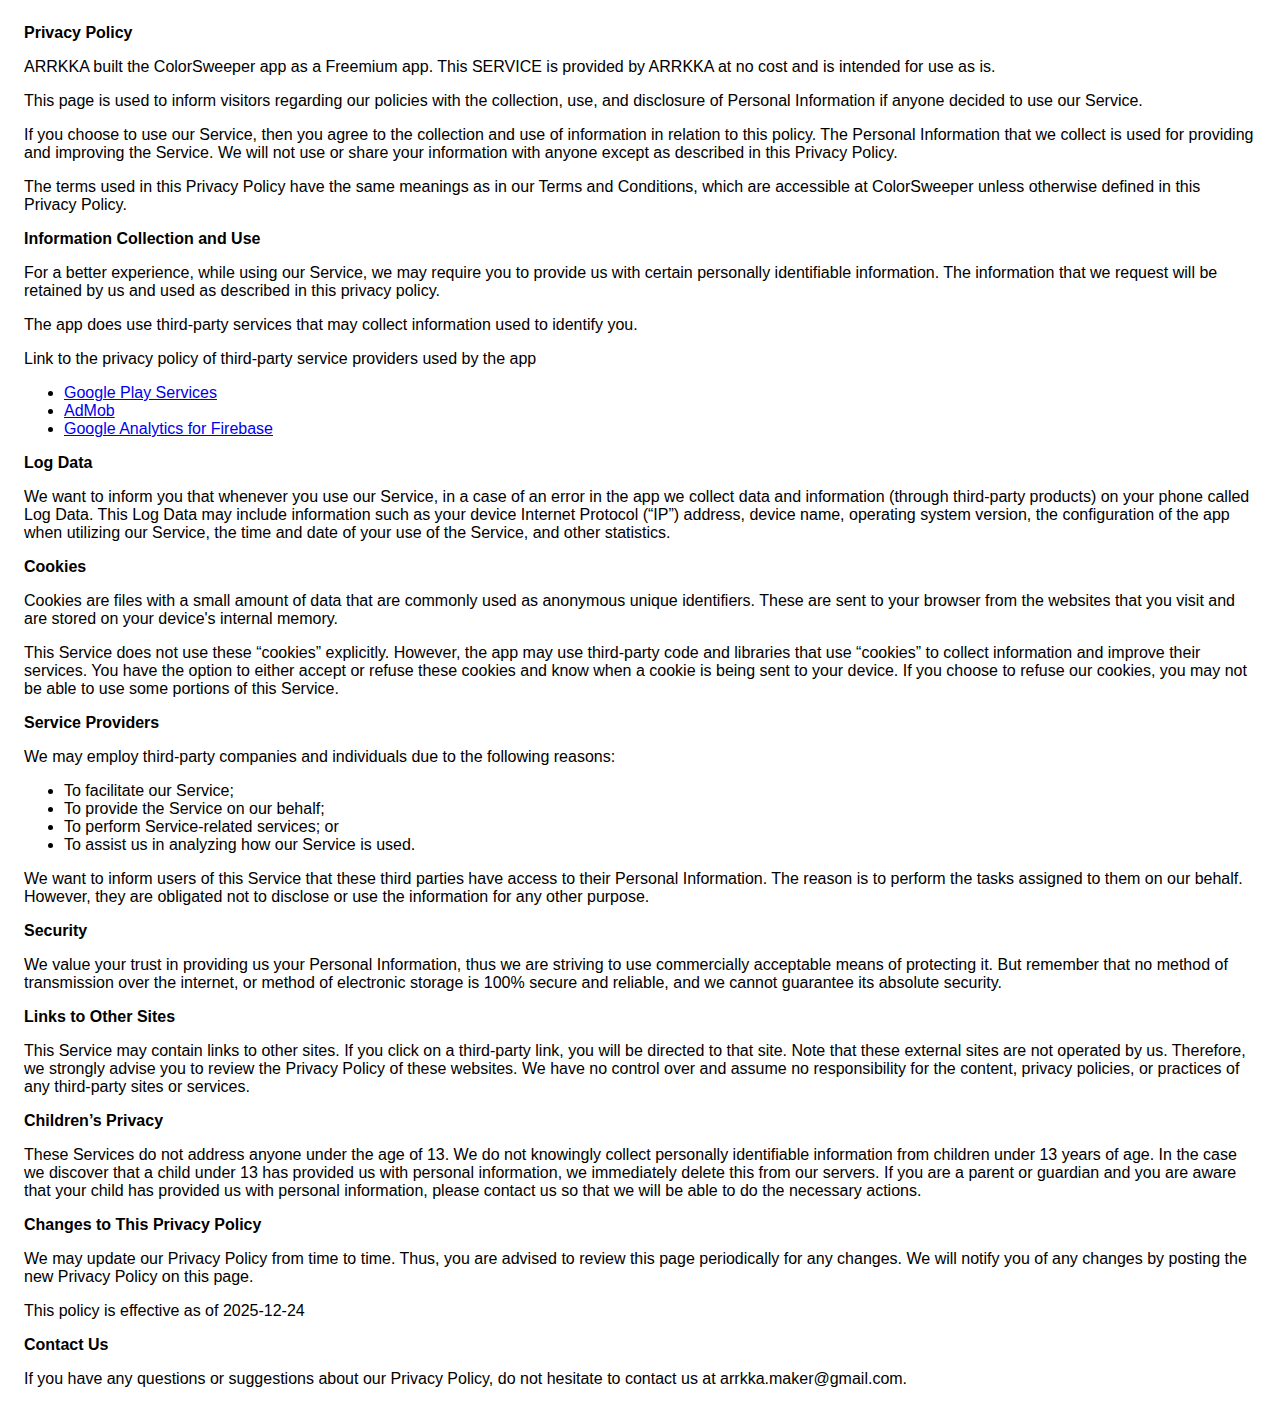
==== index.html @ aa6309c2 "Update and rename PrivacyPolicy.html to index.html" ====
<!DOCTYPE html>
<html>

<head>
  <meta charset='utf-8'>
  <meta name='viewport' content='width=device-width'>
  <title>Privacy Policy</title>
  <style>
    body {
      font-family: 'Helvetica Neue', Helvetica, Arial, sans-serif;
      padding: 1em;
    }
  </style>
</head>

<body>
  <strong>Privacy Policy</strong>
  <p>
    ARRKKA built the ColorSweeper app as
    a Freemium app. This SERVICE is provided by
    ARRKKA at no cost and is intended for use as
    is.
  </p>
  <p>
    This page is used to inform visitors regarding our
    policies with the collection, use, and disclosure of Personal
    Information if anyone decided to use our Service.
  </p>
  <p>
    If you choose to use our Service, then you agree to
    the collection and use of information in relation to this
    policy. The Personal Information that we collect is
    used for providing and improving the Service. We will not use or share your information with
    anyone except as described in this Privacy Policy.
  </p>
  <p>
    The terms used in this Privacy Policy have the same meanings
    as in our Terms and Conditions, which are accessible at
    ColorSweeper unless otherwise defined in this Privacy Policy.
  </p>
  <p><strong>Information Collection and Use</strong></p>
  <p>
    For a better experience, while using our Service, we
    may require you to provide us with certain personally
    identifiable information. The information that
    we request will be retained by us and used as described in this privacy policy.
  </p>
  <div>
    <p>
      The app does use third-party services that may collect
      information used to identify you.
    </p>
    <p>
      Link to the privacy policy of third-party service providers used
      by the app
    </p>
    <ul>
      <li><a href="https://www.google.com/policies/privacy/" target="_blank" rel="noopener noreferrer">Google Play
          Services</a></li>
      <li><a href="https://support.google.com/admob/answer/6128543?hl=en" target="_blank"
          rel="noopener noreferrer">AdMob</a></li>
      <li><a href="https://firebase.google.com/support/privacy" target="_blank" rel="noopener noreferrer">Google
          Analytics for Firebase</a></li>
      <!----><!----><!----><!----><!----><!----><!----><!----><!----><!----><!----><!----><!----><!----><!----><!----><!----><!----><!----><!----><!----><!----><!----><!----><!----><!---->
    </ul>
  </div>
  <p><strong>Log Data</strong></p>
  <p>
    We want to inform you that whenever you
    use our Service, in a case of an error in the app
    we collect data and information (through third-party
    products) on your phone called Log Data. This Log Data may
    include information such as your device Internet Protocol
    (“IP”) address, device name, operating system version, the
    configuration of the app when utilizing our Service,
    the time and date of your use of the Service, and other
    statistics.
  </p>
  <p><strong>Cookies</strong></p>
  <p>
    Cookies are files with a small amount of data that are
    commonly used as anonymous unique identifiers. These are sent
    to your browser from the websites that you visit and are
    stored on your device's internal memory.
  </p>
  <p>
    This Service does not use these “cookies” explicitly. However,
    the app may use third-party code and libraries that use
    “cookies” to collect information and improve their services.
    You have the option to either accept or refuse these cookies
    and know when a cookie is being sent to your device. If you
    choose to refuse our cookies, you may not be able to use some
    portions of this Service.
  </p>
  <p><strong>Service Providers</strong></p>
  <p>
    We may employ third-party companies and
    individuals due to the following reasons:
  </p>
  <ul>
    <li>To facilitate our Service;</li>
    <li>To provide the Service on our behalf;</li>
    <li>To perform Service-related services; or</li>
    <li>To assist us in analyzing how our Service is used.</li>
  </ul>
  <p>
    We want to inform users of this Service
    that these third parties have access to their Personal
    Information. The reason is to perform the tasks assigned to
    them on our behalf. However, they are obligated not to
    disclose or use the information for any other purpose.
  </p>
  <p><strong>Security</strong></p>
  <p>
    We value your trust in providing us your
    Personal Information, thus we are striving to use commercially
    acceptable means of protecting it. But remember that no method
    of transmission over the internet, or method of electronic
    storage is 100% secure and reliable, and we cannot
    guarantee its absolute security.
  </p>
  <p><strong>Links to Other Sites</strong></p>
  <p>
    This Service may contain links to other sites. If you click on
    a third-party link, you will be directed to that site. Note
    that these external sites are not operated by us.
    Therefore, we strongly advise you to review the
    Privacy Policy of these websites. We have
    no control over and assume no responsibility for the content,
    privacy policies, or practices of any third-party sites or
    services.
  </p>
  <p><strong>Children’s Privacy</strong></p>
  <div>
    <p>
      These Services do not address anyone under the age of 13.
      We do not knowingly collect personally
      identifiable information from children under 13 years of age. In the case
      we discover that a child under 13 has provided
      us with personal information, we immediately
      delete this from our servers. If you are a parent or guardian
      and you are aware that your child has provided us with
      personal information, please contact us so that
      we will be able to do the necessary actions.
    </p>
  </div> <!---->
  <p><strong>Changes to This Privacy Policy</strong></p>
  <p>
    We may update our Privacy Policy from
    time to time. Thus, you are advised to review this page
    periodically for any changes. We will
    notify you of any changes by posting the new Privacy Policy on
    this page.
  </p>
  <p>This policy is effective as of 2025-12-24</p>
  <p><strong>Contact Us</strong></p>
  <p>
    If you have any questions or suggestions about our
    Privacy Policy, do not hesitate to contact us at arrkka.maker@gmail.com.
</body>

</html>
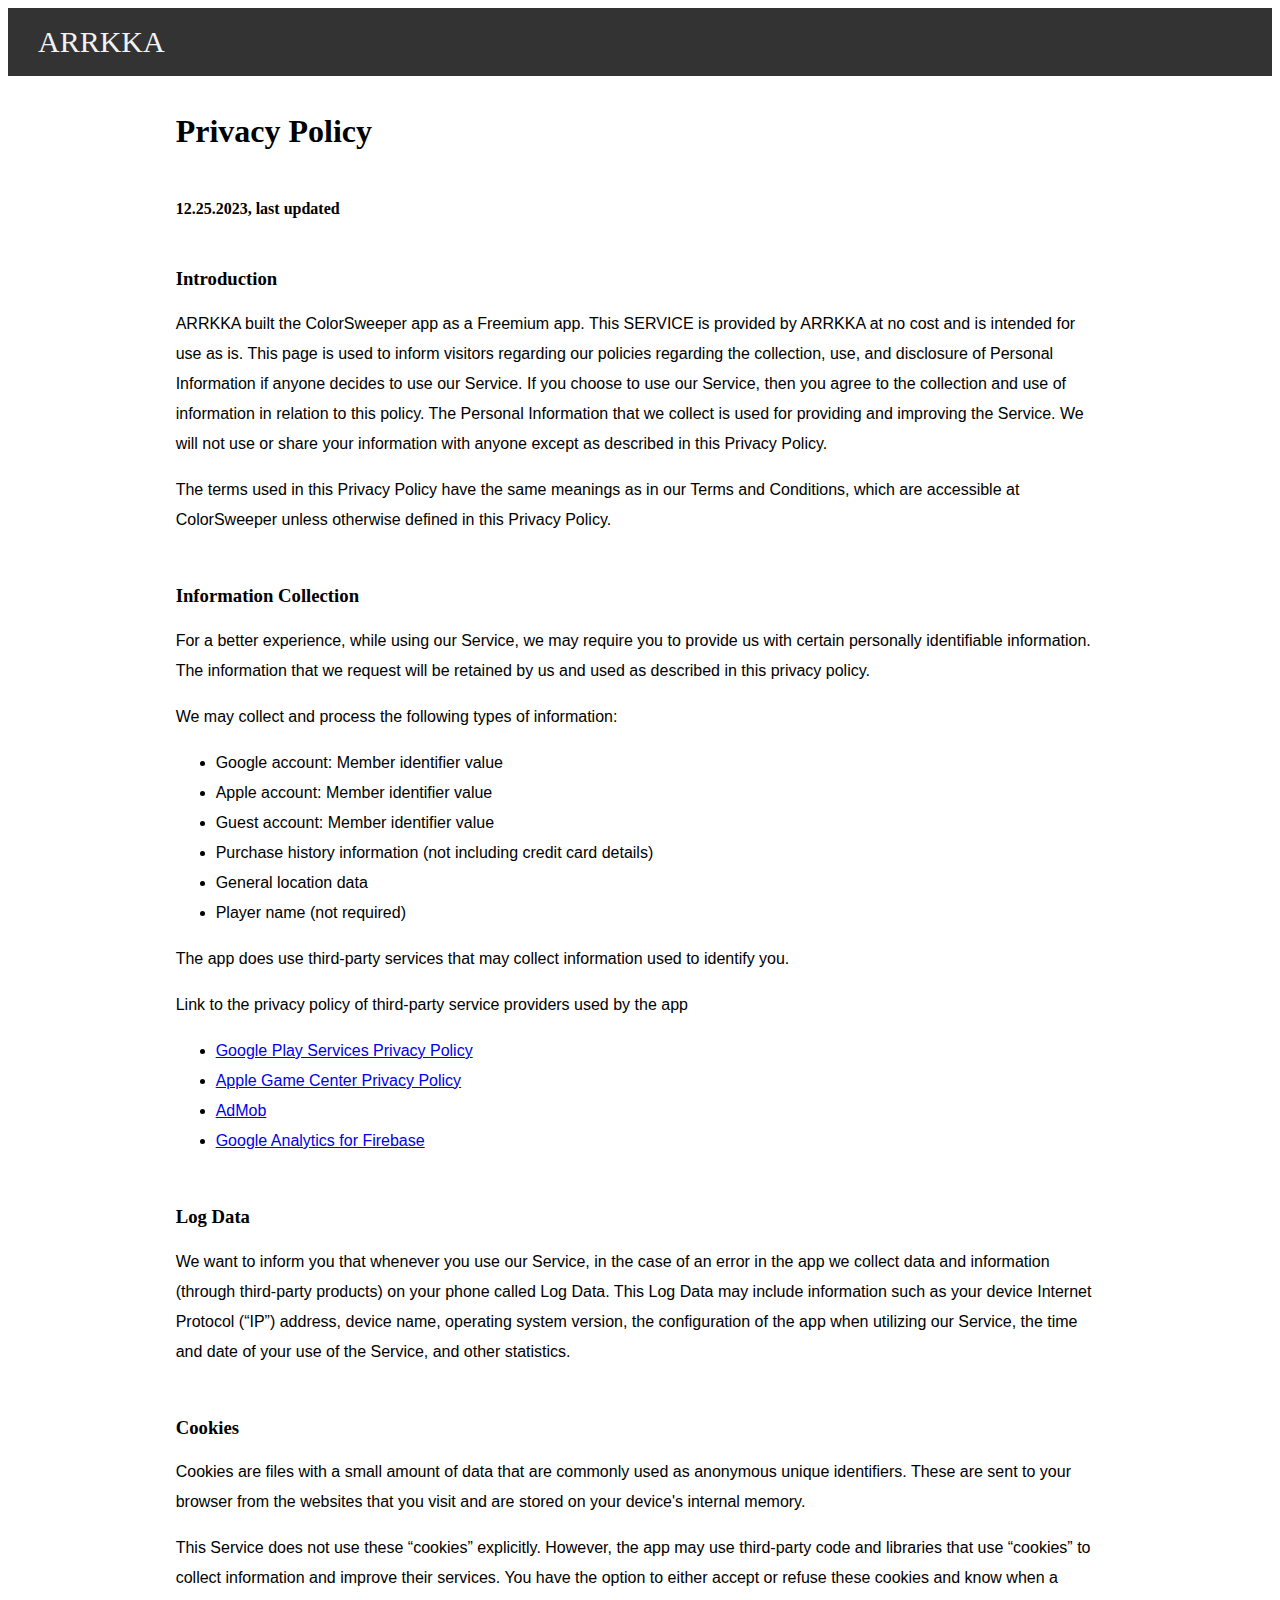
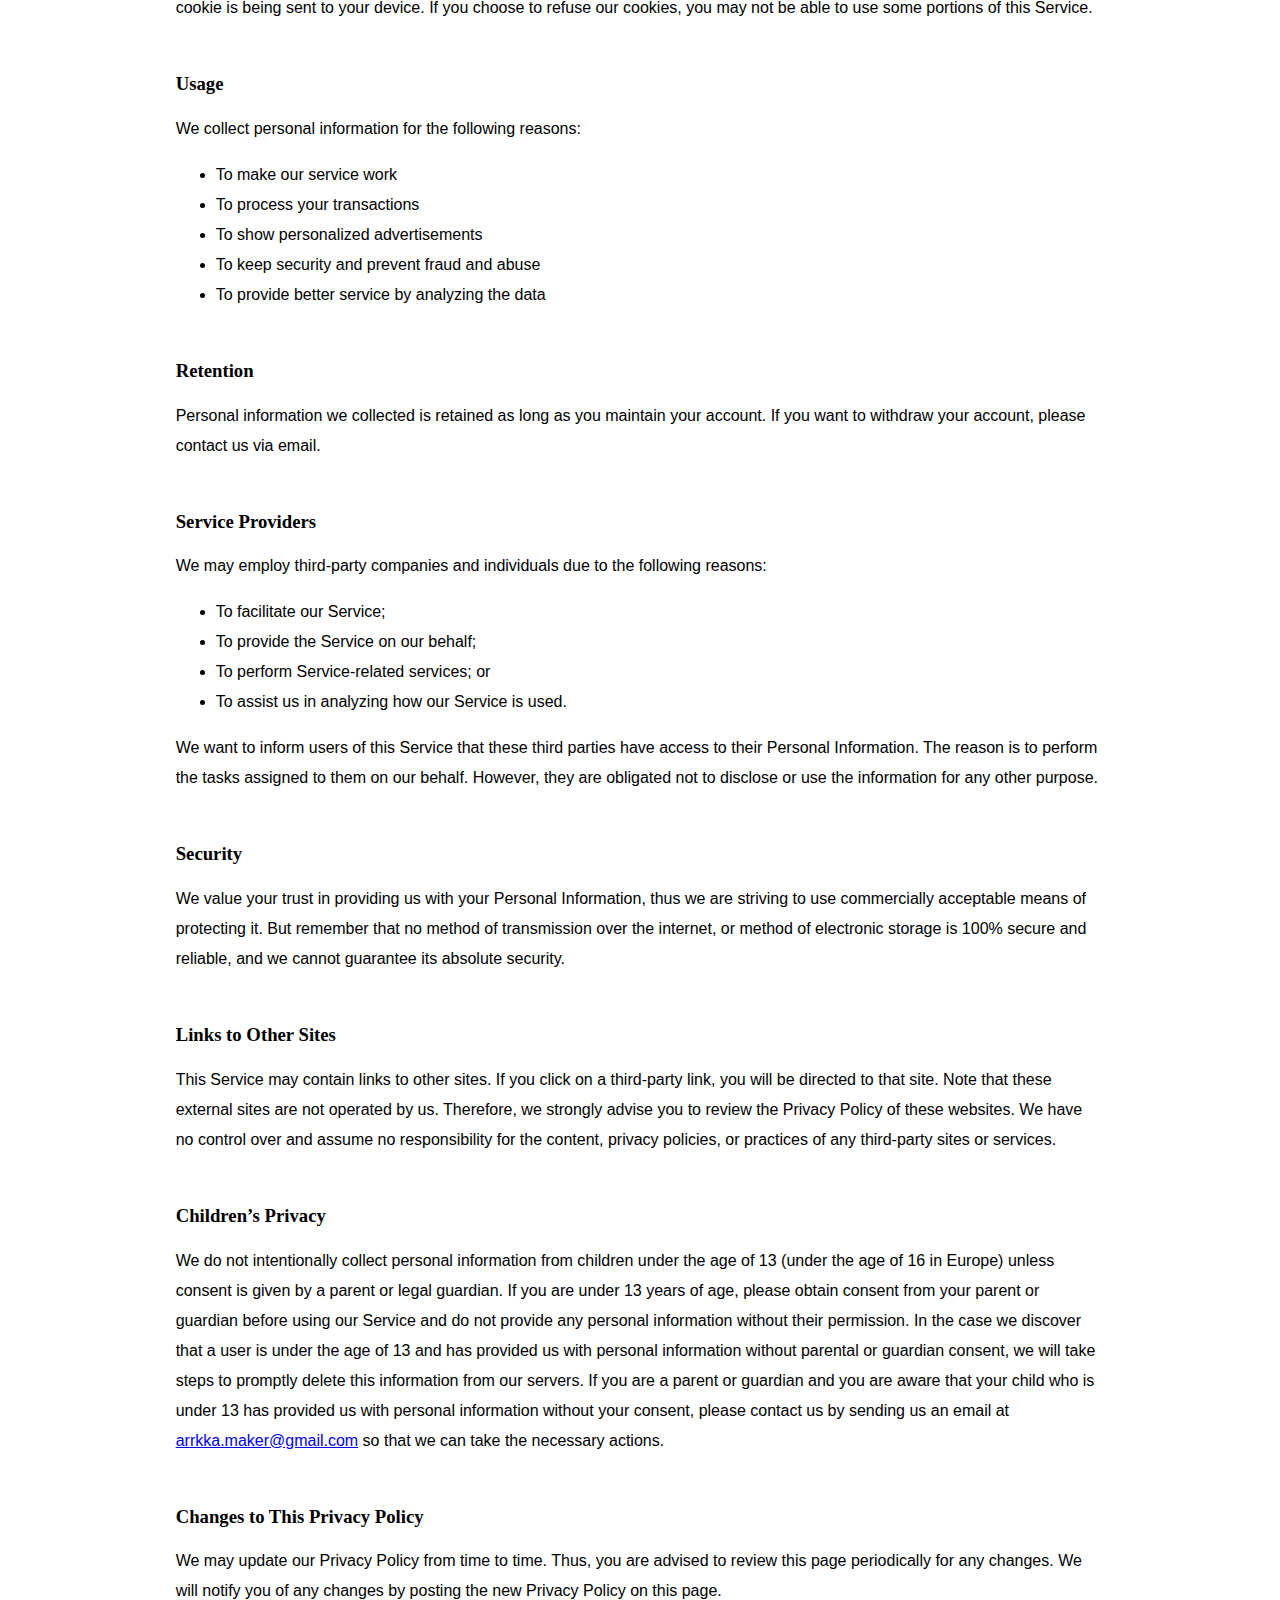
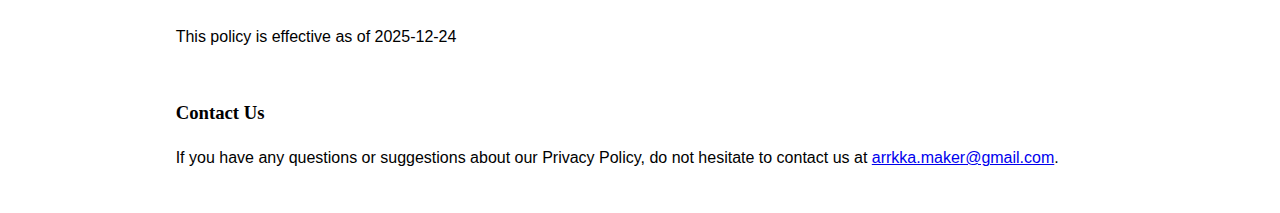
==== commit 298ea99e: "개인정보처리방침 수정" ====
--- a/index.html
+++ b/index.html
@@ -6,157 +6,223 @@
   <meta name='viewport' content='width=device-width'>
   <title>Privacy Policy</title>
   <style>
-    body {
-      font-family: 'Helvetica Neue', Helvetica, Arial, sans-serif;
+    .topnav {
+      overflow: hidden;
+      background-color: #333;
+    }
+
+    .topnav .logo {
+      float: left;
+      color: #f2f2f2;
+      text-align: center;
+      padding: 4px 30px;
+      text-decoration: none;
+      font-size: 30px;
+      font-family: 'Century Gothic';
+      line-height: 0;
+    }
+    .content {
+      font-family: 'Arial', sans-serif;
       padding: 1em;
+      margin-left: 12%;
+      margin-right: 12%;
+    }
+
+    strong {
+      font-family: 'Century Gothic';
+    }
+
+    h1 {
+      font-family: 'Century Gothic';
+      margin-bottom: 50px;
+    }
+
+    h3 {
+      margin-top: 50px;
+    }
+
+    .content p {
+      line-height: 30px;
+    }
+
+    li {
+      line-height: 30px;
     }
   </style>
 </head>
 
 <body>
-  <strong>Privacy Policy</strong>
-  <p>
-    ARRKKA built the ColorSweeper app as
-    a Freemium app. This SERVICE is provided by
-    ARRKKA at no cost and is intended for use as
-    is.
-  </p>
-  <p>
-    This page is used to inform visitors regarding our
-    policies with the collection, use, and disclosure of Personal
-    Information if anyone decided to use our Service.
-  </p>
-  <p>
-    If you choose to use our Service, then you agree to
-    the collection and use of information in relation to this
-    policy. The Personal Information that we collect is
-    used for providing and improving the Service. We will not use or share your information with
-    anyone except as described in this Privacy Policy.
-  </p>
-  <p>
-    The terms used in this Privacy Policy have the same meanings
-    as in our Terms and Conditions, which are accessible at
-    ColorSweeper unless otherwise defined in this Privacy Policy.
-  </p>
-  <p><strong>Information Collection and Use</strong></p>
-  <p>
-    For a better experience, while using our Service, we
-    may require you to provide us with certain personally
-    identifiable information. The information that
-    we request will be retained by us and used as described in this privacy policy.
-  </p>
-  <div>
-    <p>
-      The app does use third-party services that may collect
-      information used to identify you.
-    </p>
-    <p>
-      Link to the privacy policy of third-party service providers used
-      by the app
+  <div class="topnav">
+    <p class="logo">ARRKKA</p>
+  </div>
+  <div class="content">
+    <h1>Privacy Policy</h1>
+    <strong>12.25.2023, last updated</strong>
+    <h3><strong>Introduction</strong></h3>
+    <p>
+      ARRKKA built the ColorSweeper app as
+      a Freemium app. This SERVICE is provided by
+      ARRKKA at no cost and is intended for use as
+      is.
+      This page is used to inform visitors regarding our
+      policies regarding the collection, use, and disclosure of Personal
+      Information if anyone decides to use our Service.
+      If you choose to use our Service, then you agree to
+      the collection and use of information in relation to this
+      policy. The Personal Information that we collect is
+      used for providing and improving the Service. We will not use or share your information with
+      anyone except as described in this Privacy Policy.
+    </p>
+    <p>
+      The terms used in this Privacy Policy have the same meanings
+      as in our Terms and Conditions, which are accessible at
+      ColorSweeper unless otherwise defined in this Privacy Policy.
+    </p>
+    <h3><strong>Information Collection</strong></h3>
+    <p>
+      For a better experience, while using our Service, we
+      may require you to provide us with certain personally
+      identifiable information. The information that
+      we request will be retained by us and used as described in this privacy policy.
+    </p>
+    <p>
+      We may collect and process the following types of information:
     </p>
     <ul>
-      <li><a href="https://www.google.com/policies/privacy/" target="_blank" rel="noopener noreferrer">Google Play
-          Services</a></li>
-      <li><a href="https://support.google.com/admob/answer/6128543?hl=en" target="_blank"
-          rel="noopener noreferrer">AdMob</a></li>
-      <li><a href="https://firebase.google.com/support/privacy" target="_blank" rel="noopener noreferrer">Google
-          Analytics for Firebase</a></li>
-      <!----><!----><!----><!----><!----><!----><!----><!----><!----><!----><!----><!----><!----><!----><!----><!----><!----><!----><!----><!----><!----><!----><!----><!----><!----><!---->
+      <li>Google account: Member identifier value</li>
+      <li>Apple account: Member identifier value</li>
+      <li>Guest account: Member identifier value</li>
+      <li>Purchase history information (not including credit card details)</li>
+      <li>General location data</li>
+      <li>Player name (not required)</li>
     </ul>
+    <div>
+      <p>
+        The app does use third-party services that may collect
+        information used to identify you.
+      </p>
+      <p>
+        Link to the privacy policy of third-party service providers used
+        by the app
+      </p>
+      <ul>
+        <li><a href="https://www.google.com/policies/privacy/" target="_blank" rel="noopener noreferrer">Google Play
+            Services Privacy Policy</a></li>
+        <li><a href="https://www.apple.com/legal/privacy/data/en/game-center/" target="_blank" rel="noopener noreferrer">Apple Game 
+            Center Privacy Policy</a></li>
+        <li><a href="https://support.google.com/admob/answer/6128543?hl=en" target="_blank"
+            rel="noopener noreferrer">AdMob</a></li>
+        <li><a href="https://firebase.google.com/support/privacy" target="_blank" rel="noopener noreferrer">Google
+            Analytics for Firebase</a></li>
+        <!----><!----><!----><!----><!----><!----><!----><!----><!----><!----><!----><!----><!----><!----><!----><!----><!----><!----><!----><!----><!----><!----><!----><!----><!----><!---->
+      </ul>
+    </div>
+    <h3><strong>Log Data</strong></h3>
+    <p>
+      We want to inform you that whenever you
+      use our Service, in the case of an error in the app
+      we collect data and information (through third-party
+      products) on your phone called Log Data. This Log Data may
+      include information such as your device Internet Protocol
+      (“IP”) address, device name, operating system version, the
+      configuration of the app when utilizing our Service,
+      the time and date of your use of the Service, and other
+      statistics.
+    </p>
+    <h3><strong>Cookies</strong></h3>
+    <p>
+      Cookies are files with a small amount of data that are
+      commonly used as anonymous unique identifiers. These are sent
+      to your browser from the websites that you visit and are
+      stored on your device's internal memory.
+    </p>
+    <p>
+      This Service does not use these “cookies” explicitly. However,
+      the app may use third-party code and libraries that use
+      “cookies” to collect information and improve their services.
+      You have the option to either accept or refuse these cookies
+      and know when a cookie is being sent to your device. If you
+      choose to refuse our cookies, you may not be able to use some
+      portions of this Service.
+    </p>
+    <h3><strong>Usage</strong></h3>
+    <p>
+      We collect personal information for the following reasons:
+    </p>
+    <ul>
+      <li>To make our service work</li>
+      <li>To process your transactions</li>
+      <li>To show personalized advertisements</li>
+      <li>To keep security and prevent fraud and abuse</li>
+      <li>To provide better service by analyzing the data</li>
+    </ul>
+    <h3><strong>Retention</strong></h3>
+    <p>
+      Personal information we collected is retained as long as you maintain your account.
+      If you want to withdraw your account, please contact us via email.
+    </p>
+    <h3><strong>Service Providers</strong></h3>
+    <p>
+      We may employ third-party companies and
+      individuals due to the following reasons:
+    </p>
+    <ul>
+      <li>To facilitate our Service;</li>
+      <li>To provide the Service on our behalf;</li>
+      <li>To perform Service-related services; or</li>
+      <li>To assist us in analyzing how our Service is used.</li>
+    </ul>
+    <p>
+      We want to inform users of this Service
+      that these third parties have access to their Personal
+      Information. The reason is to perform the tasks assigned to
+      them on our behalf. However, they are obligated not to
+      disclose or use the information for any other purpose.
+    </p>
+    <h3><strong>Security</strong></h3>
+    <p>
+      We value your trust in providing us with your
+      Personal Information, thus we are striving to use commercially
+      acceptable means of protecting it. But remember that no method
+      of transmission over the internet, or method of electronic
+      storage is 100% secure and reliable, and we cannot
+      guarantee its absolute security.
+    </p>
+    <h3><strong>Links to Other Sites</strong></h3>
+    <p>
+      This Service may contain links to other sites. If you click on
+      a third-party link, you will be directed to that site. Note
+      that these external sites are not operated by us.
+      Therefore, we strongly advise you to review the
+      Privacy Policy of these websites. We have
+      no control over and assume no responsibility for the content,
+      privacy policies, or practices of any third-party sites or
+      services.
+    </p>
+    <h3><strong>Children’s Privacy</strong></h3>
+    <div>
+      <p>
+        We do not intentionally collect personal information from children under the age of 13 (under the age of 16 in Europe) unless consent is given by a parent or legal guardian.
+        If you are under 13 years of age, please obtain consent from your parent or guardian before using our Service and do not provide any personal information without their permission. 
+        In the case we discover that a user is under the age of 13 and has provided us with personal information without parental or guardian consent, we will take steps to promptly delete this information from our servers. 
+        If you are a parent or guardian and you are aware that your child who is under 13 has provided us with personal information without your consent, 
+        please contact us by sending us an email at <a href="mailto:"arrkka.maker@gmail.com">arrkka.maker@gmail.com</a> so that we can take the necessary actions.
+      </p>
+    </div> <!---->
+    <h3><strong>Changes to This Privacy Policy</strong></h3>
+    <p>
+      We may update our Privacy Policy from
+      time to time. Thus, you are advised to review this page
+      periodically for any changes. We will
+      notify you of any changes by posting the new Privacy Policy on
+      this page.
+    </p>
+    <p>This policy is effective as of 2025-12-24</p>
+    <h3><strong>Contact Us</strong></h3>
+    <p>
+      If you have any questions or suggestions about our
+      Privacy Policy, do not hesitate to contact us at <a href="mailto:"arrkka.maker@gmail.com">arrkka.maker@gmail.com</a>.
   </div>
-  <p><strong>Log Data</strong></p>
-  <p>
-    We want to inform you that whenever you
-    use our Service, in a case of an error in the app
-    we collect data and information (through third-party
-    products) on your phone called Log Data. This Log Data may
-    include information such as your device Internet Protocol
-    (“IP”) address, device name, operating system version, the
-    configuration of the app when utilizing our Service,
-    the time and date of your use of the Service, and other
-    statistics.
-  </p>
-  <p><strong>Cookies</strong></p>
-  <p>
-    Cookies are files with a small amount of data that are
-    commonly used as anonymous unique identifiers. These are sent
-    to your browser from the websites that you visit and are
-    stored on your device's internal memory.
-  </p>
-  <p>
-    This Service does not use these “cookies” explicitly. However,
-    the app may use third-party code and libraries that use
-    “cookies” to collect information and improve their services.
-    You have the option to either accept or refuse these cookies
-    and know when a cookie is being sent to your device. If you
-    choose to refuse our cookies, you may not be able to use some
-    portions of this Service.
-  </p>
-  <p><strong>Service Providers</strong></p>
-  <p>
-    We may employ third-party companies and
-    individuals due to the following reasons:
-  </p>
-  <ul>
-    <li>To facilitate our Service;</li>
-    <li>To provide the Service on our behalf;</li>
-    <li>To perform Service-related services; or</li>
-    <li>To assist us in analyzing how our Service is used.</li>
-  </ul>
-  <p>
-    We want to inform users of this Service
-    that these third parties have access to their Personal
-    Information. The reason is to perform the tasks assigned to
-    them on our behalf. However, they are obligated not to
-    disclose or use the information for any other purpose.
-  </p>
-  <p><strong>Security</strong></p>
-  <p>
-    We value your trust in providing us your
-    Personal Information, thus we are striving to use commercially
-    acceptable means of protecting it. But remember that no method
-    of transmission over the internet, or method of electronic
-    storage is 100% secure and reliable, and we cannot
-    guarantee its absolute security.
-  </p>
-  <p><strong>Links to Other Sites</strong></p>
-  <p>
-    This Service may contain links to other sites. If you click on
-    a third-party link, you will be directed to that site. Note
-    that these external sites are not operated by us.
-    Therefore, we strongly advise you to review the
-    Privacy Policy of these websites. We have
-    no control over and assume no responsibility for the content,
-    privacy policies, or practices of any third-party sites or
-    services.
-  </p>
-  <p><strong>Children’s Privacy</strong></p>
-  <div>
-    <p>
-      These Services do not address anyone under the age of 13.
-      We do not knowingly collect personally
-      identifiable information from children under 13 years of age. In the case
-      we discover that a child under 13 has provided
-      us with personal information, we immediately
-      delete this from our servers. If you are a parent or guardian
-      and you are aware that your child has provided us with
-      personal information, please contact us so that
-      we will be able to do the necessary actions.
-    </p>
-  </div> <!---->
-  <p><strong>Changes to This Privacy Policy</strong></p>
-  <p>
-    We may update our Privacy Policy from
-    time to time. Thus, you are advised to review this page
-    periodically for any changes. We will
-    notify you of any changes by posting the new Privacy Policy on
-    this page.
-  </p>
-  <p>This policy is effective as of 2025-12-24</p>
-  <p><strong>Contact Us</strong></p>
-  <p>
-    If you have any questions or suggestions about our
-    Privacy Policy, do not hesitate to contact us at arrkka.maker@gmail.com.
 </body>
 
 </html>
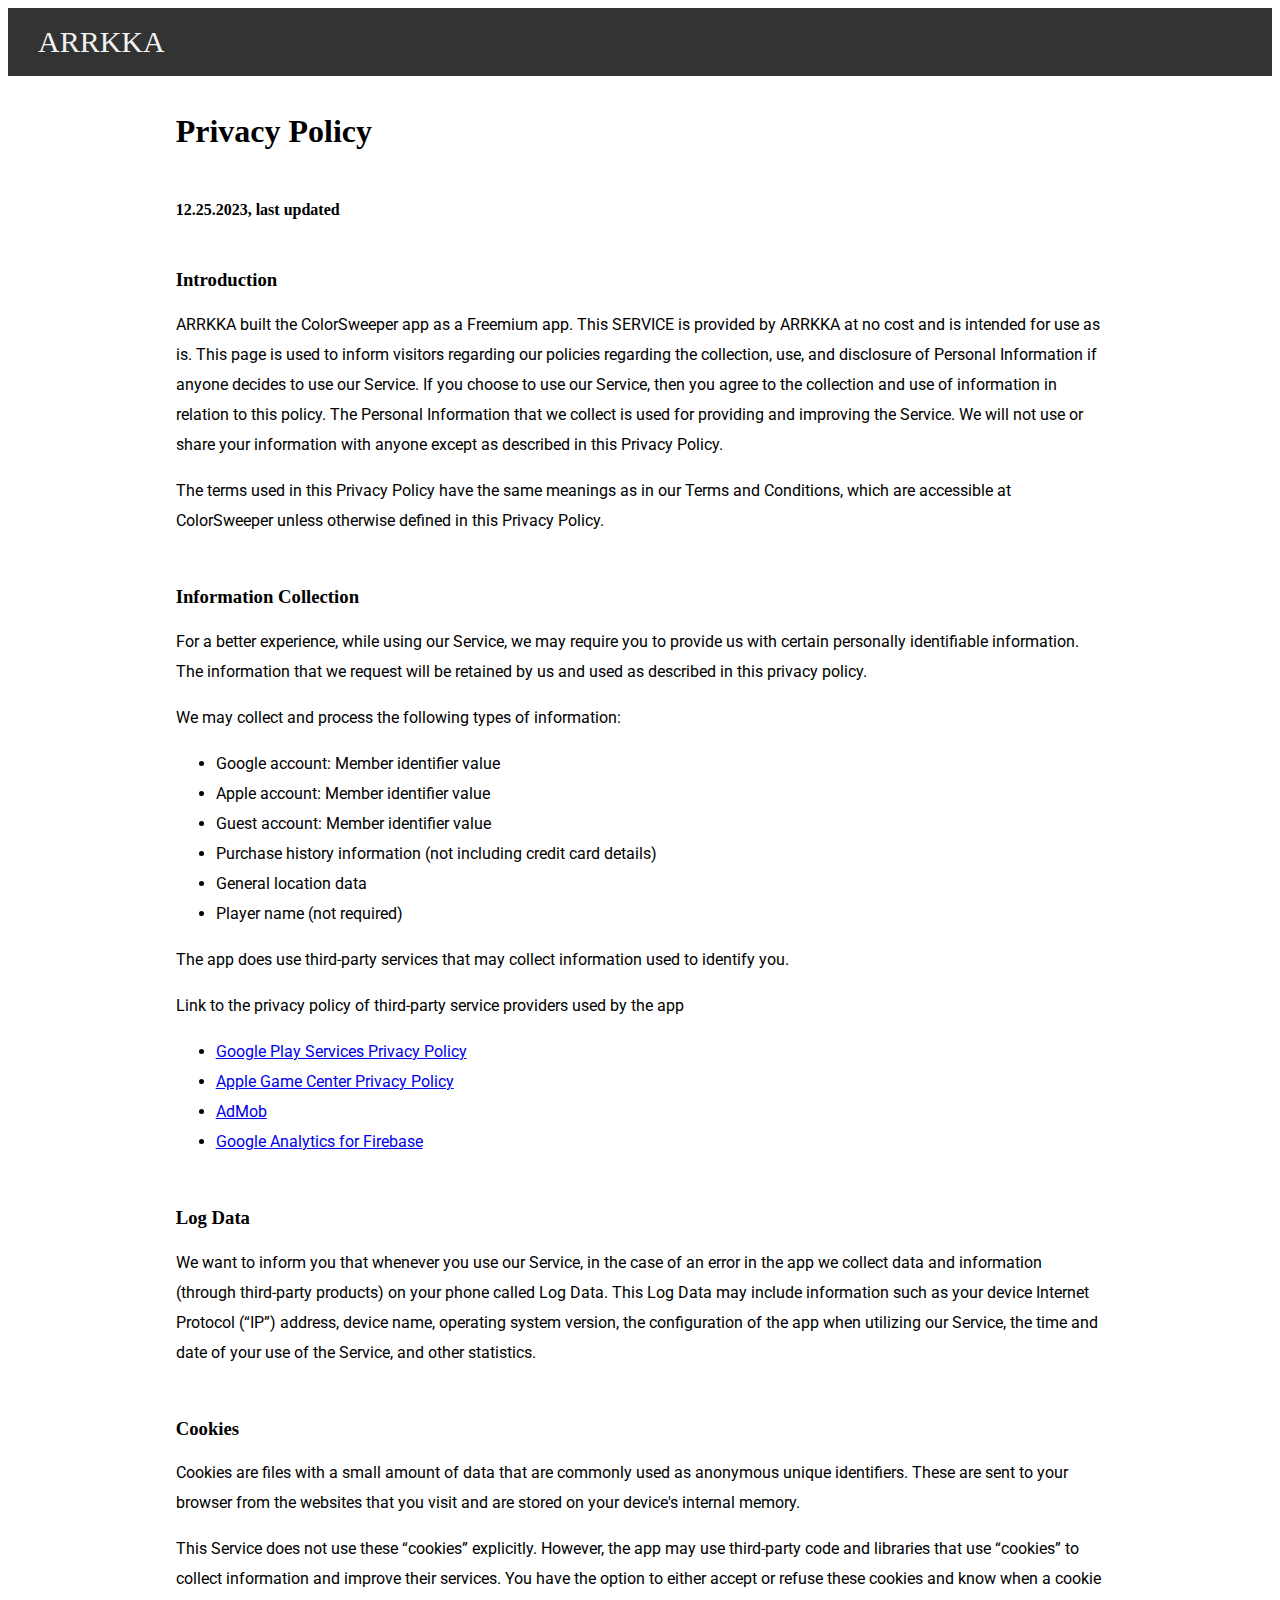
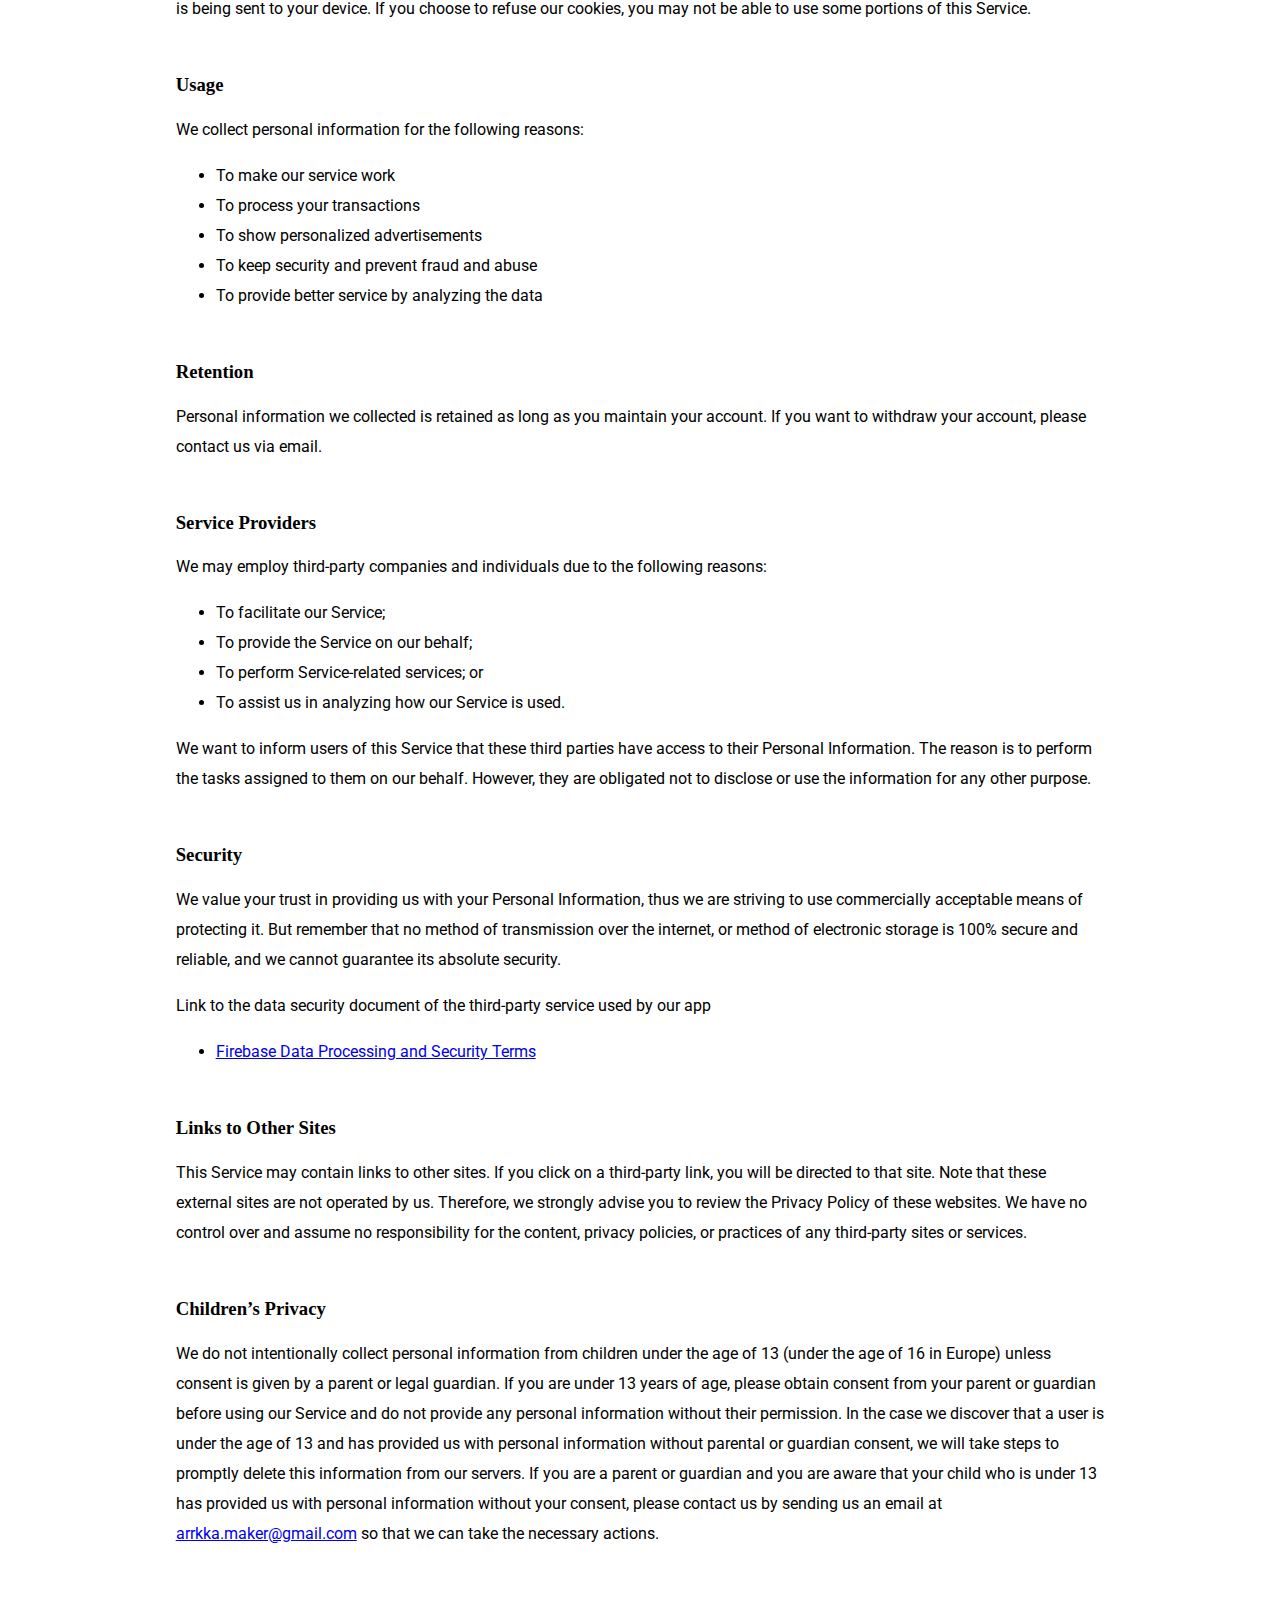
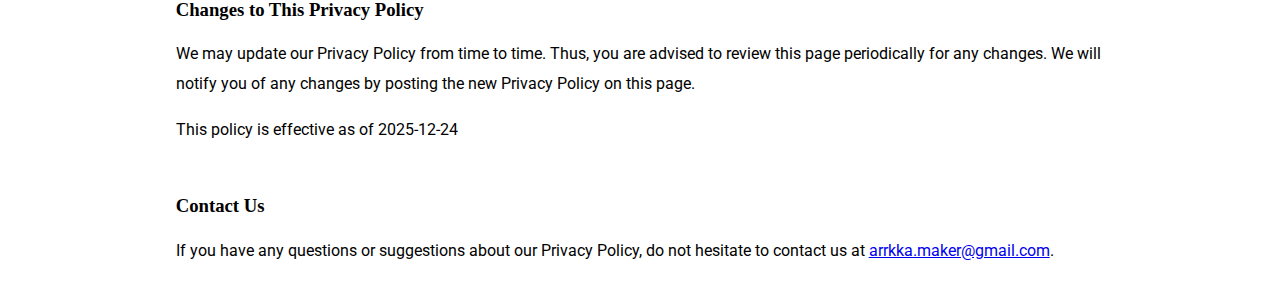
==== commit 21d52cfc: "Security 부분 보충" ====
--- a/index.html
+++ b/index.html
@@ -5,6 +5,9 @@
   <meta charset='utf-8'>
   <meta name='viewport' content='width=device-width'>
   <title>Privacy Policy</title>
+  <link rel="preconnect" href="https://fonts.googleapis.com">
+  <link rel="preconnect" href="https://fonts.gstatic.com" crossorigin>
+  <link href="https://fonts.googleapis.com/css2?family=Roboto&display=swap" rel="stylesheet">
   <style>
     .topnav {
       overflow: hidden;
@@ -19,10 +22,11 @@
       text-decoration: none;
       font-size: 30px;
       font-family: 'Century Gothic';
+      src: url('./CenturyGothic.ttf') format('truetype');
       line-height: 0;
     }
     .content {
-      font-family: 'Arial', sans-serif;
+      font-family: 'Roboto', sans-serif;
       padding: 1em;
       margin-left: 12%;
       margin-right: 12%;
@@ -188,6 +192,12 @@
       storage is 100% secure and reliable, and we cannot
       guarantee its absolute security.
     </p>
+    <p>
+      Link to the data security document of the third-party service used by our app
+    </p>
+    <ul>
+      <li><a href="https://firebase.google.com/terms/data-processing-terms#7.-data-security">Firebase Data Processing and Security Terms</a></li>
+    </ul>
     <h3><strong>Links to Other Sites</strong></h3>
     <p>
       This Service may contain links to other sites. If you click on
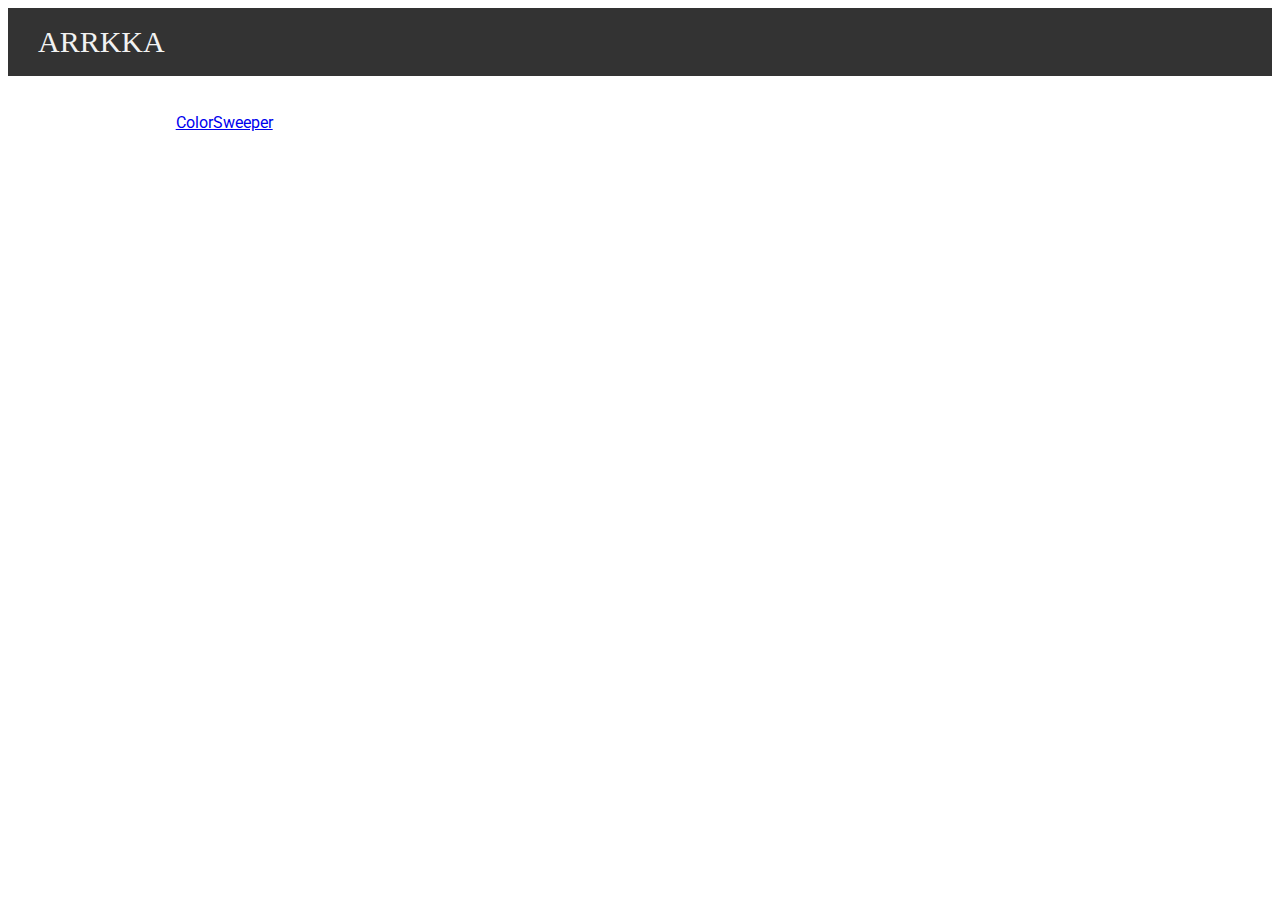
==== commit 40328a9a: "Add link from main; Fix typos" ====
--- a/index.html
+++ b/index.html
@@ -1,238 +1,67 @@
-<!DOCTYPE html>
-<html>
-
-<head>
-  <meta charset='utf-8'>
-  <meta name='viewport' content='width=device-width'>
-  <title>Privacy Policy</title>
-  <link rel="preconnect" href="https://fonts.googleapis.com">
-  <link rel="preconnect" href="https://fonts.gstatic.com" crossorigin>
-  <link href="https://fonts.googleapis.com/css2?family=Roboto&display=swap" rel="stylesheet">
-  <style>
-    .topnav {
-      overflow: hidden;
-      background-color: #333;
-    }
-
-    .topnav .logo {
-      float: left;
-      color: #f2f2f2;
-      text-align: center;
-      padding: 4px 30px;
-      text-decoration: none;
-      font-size: 30px;
-      font-family: 'Century Gothic';
-      src: url('./CenturyGothic.ttf') format('truetype');
-      line-height: 0;
-    }
-    .content {
-      font-family: 'Roboto', sans-serif;
-      padding: 1em;
-      margin-left: 12%;
-      margin-right: 12%;
-    }
-
-    strong {
-      font-family: 'Century Gothic';
-    }
-
-    h1 {
-      font-family: 'Century Gothic';
-      margin-bottom: 50px;
-    }
-
-    h3 {
-      margin-top: 50px;
-    }
-
-    .content p {
-      line-height: 30px;
-    }
-
-    li {
-      line-height: 30px;
-    }
-  </style>
-</head>
-
-<body>
-  <div class="topnav">
-    <p class="logo">ARRKKA</p>
-  </div>
-  <div class="content">
-    <h1>Privacy Policy</h1>
-    <strong>12.25.2023, last updated</strong>
-    <h3><strong>Introduction</strong></h3>
-    <p>
-      ARRKKA built the ColorSweeper app as
-      a Freemium app. This SERVICE is provided by
-      ARRKKA at no cost and is intended for use as
-      is.
-      This page is used to inform visitors regarding our
-      policies regarding the collection, use, and disclosure of Personal
-      Information if anyone decides to use our Service.
-      If you choose to use our Service, then you agree to
-      the collection and use of information in relation to this
-      policy. The Personal Information that we collect is
-      used for providing and improving the Service. We will not use or share your information with
-      anyone except as described in this Privacy Policy.
-    </p>
-    <p>
-      The terms used in this Privacy Policy have the same meanings
-      as in our Terms and Conditions, which are accessible at
-      ColorSweeper unless otherwise defined in this Privacy Policy.
-    </p>
-    <h3><strong>Information Collection</strong></h3>
-    <p>
-      For a better experience, while using our Service, we
-      may require you to provide us with certain personally
-      identifiable information. The information that
-      we request will be retained by us and used as described in this privacy policy.
-    </p>
-    <p>
-      We may collect and process the following types of information:
-    </p>
-    <ul>
-      <li>Google account: Member identifier value</li>
-      <li>Apple account: Member identifier value</li>
-      <li>Guest account: Member identifier value</li>
-      <li>Purchase history information (not including credit card details)</li>
-      <li>General location data</li>
-      <li>Player name (not required)</li>
-    </ul>
-    <div>
-      <p>
-        The app does use third-party services that may collect
-        information used to identify you.
-      </p>
-      <p>
-        Link to the privacy policy of third-party service providers used
-        by the app
-      </p>
-      <ul>
-        <li><a href="https://www.google.com/policies/privacy/" target="_blank" rel="noopener noreferrer">Google Play
-            Services Privacy Policy</a></li>
-        <li><a href="https://www.apple.com/legal/privacy/data/en/game-center/" target="_blank" rel="noopener noreferrer">Apple Game 
-            Center Privacy Policy</a></li>
-        <li><a href="https://support.google.com/admob/answer/6128543?hl=en" target="_blank"
-            rel="noopener noreferrer">AdMob</a></li>
-        <li><a href="https://firebase.google.com/support/privacy" target="_blank" rel="noopener noreferrer">Google
-            Analytics for Firebase</a></li>
-        <!----><!----><!----><!----><!----><!----><!----><!----><!----><!----><!----><!----><!----><!----><!----><!----><!----><!----><!----><!----><!----><!----><!----><!----><!----><!---->
-      </ul>
-    </div>
-    <h3><strong>Log Data</strong></h3>
-    <p>
-      We want to inform you that whenever you
-      use our Service, in the case of an error in the app
-      we collect data and information (through third-party
-      products) on your phone called Log Data. This Log Data may
-      include information such as your device Internet Protocol
-      (“IP”) address, device name, operating system version, the
-      configuration of the app when utilizing our Service,
-      the time and date of your use of the Service, and other
-      statistics.
-    </p>
-    <h3><strong>Cookies</strong></h3>
-    <p>
-      Cookies are files with a small amount of data that are
-      commonly used as anonymous unique identifiers. These are sent
-      to your browser from the websites that you visit and are
-      stored on your device's internal memory.
-    </p>
-    <p>
-      This Service does not use these “cookies” explicitly. However,
-      the app may use third-party code and libraries that use
-      “cookies” to collect information and improve their services.
-      You have the option to either accept or refuse these cookies
-      and know when a cookie is being sent to your device. If you
-      choose to refuse our cookies, you may not be able to use some
-      portions of this Service.
-    </p>
-    <h3><strong>Usage</strong></h3>
-    <p>
-      We collect personal information for the following reasons:
-    </p>
-    <ul>
-      <li>To make our service work</li>
-      <li>To process your transactions</li>
-      <li>To show personalized advertisements</li>
-      <li>To keep security and prevent fraud and abuse</li>
-      <li>To provide better service by analyzing the data</li>
-    </ul>
-    <h3><strong>Retention</strong></h3>
-    <p>
-      Personal information we collected is retained as long as you maintain your account.
-      If you want to withdraw your account, please contact us via email.
-    </p>
-    <h3><strong>Service Providers</strong></h3>
-    <p>
-      We may employ third-party companies and
-      individuals due to the following reasons:
-    </p>
-    <ul>
-      <li>To facilitate our Service;</li>
-      <li>To provide the Service on our behalf;</li>
-      <li>To perform Service-related services; or</li>
-      <li>To assist us in analyzing how our Service is used.</li>
-    </ul>
-    <p>
-      We want to inform users of this Service
-      that these third parties have access to their Personal
-      Information. The reason is to perform the tasks assigned to
-      them on our behalf. However, they are obligated not to
-      disclose or use the information for any other purpose.
-    </p>
-    <h3><strong>Security</strong></h3>
-    <p>
-      We value your trust in providing us with your
-      Personal Information, thus we are striving to use commercially
-      acceptable means of protecting it. But remember that no method
-      of transmission over the internet, or method of electronic
-      storage is 100% secure and reliable, and we cannot
-      guarantee its absolute security.
-    </p>
-    <p>
-      Link to the data security document of the third-party service used by our app
-    </p>
-    <ul>
-      <li><a href="https://firebase.google.com/terms/data-processing-terms#7.-data-security">Firebase Data Processing and Security Terms</a></li>
-    </ul>
-    <h3><strong>Links to Other Sites</strong></h3>
-    <p>
-      This Service may contain links to other sites. If you click on
-      a third-party link, you will be directed to that site. Note
-      that these external sites are not operated by us.
-      Therefore, we strongly advise you to review the
-      Privacy Policy of these websites. We have
-      no control over and assume no responsibility for the content,
-      privacy policies, or practices of any third-party sites or
-      services.
-    </p>
-    <h3><strong>Children’s Privacy</strong></h3>
-    <div>
-      <p>
-        We do not intentionally collect personal information from children under the age of 13 (under the age of 16 in Europe) unless consent is given by a parent or legal guardian.
-        If you are under 13 years of age, please obtain consent from your parent or guardian before using our Service and do not provide any personal information without their permission. 
-        In the case we discover that a user is under the age of 13 and has provided us with personal information without parental or guardian consent, we will take steps to promptly delete this information from our servers. 
-        If you are a parent or guardian and you are aware that your child who is under 13 has provided us with personal information without your consent, 
-        please contact us by sending us an email at <a href="mailto:"arrkka.maker@gmail.com">arrkka.maker@gmail.com</a> so that we can take the necessary actions.
-      </p>
-    </div> <!---->
-    <h3><strong>Changes to This Privacy Policy</strong></h3>
-    <p>
-      We may update our Privacy Policy from
-      time to time. Thus, you are advised to review this page
-      periodically for any changes. We will
-      notify you of any changes by posting the new Privacy Policy on
-      this page.
-    </p>
-    <p>This policy is effective as of 2025-12-24</p>
-    <h3><strong>Contact Us</strong></h3>
-    <p>
-      If you have any questions or suggestions about our
-      Privacy Policy, do not hesitate to contact us at <a href="mailto:"arrkka.maker@gmail.com">arrkka.maker@gmail.com</a>.
-  </div>
-</body>
-
-</html>
+<!DOCTYPE html>
+<html>
+
+<head>
+  <meta charset='utf-8'>
+  <meta name='viewport' content='width=device-width'>
+  <title>Support</title>
+  <link rel="preconnect" href="https://fonts.googleapis.com">
+  <link rel="preconnect" href="https://fonts.gstatic.com" crossorigin>
+  <link href="https://fonts.googleapis.com/css2?family=Roboto&display=swap" rel="stylesheet">
+  <style>
+    .topnav {
+      overflow: hidden;
+      background-color: #333;
+    }
+
+    .topnav .logo {
+      float: left;
+      color: #f2f2f2;
+      text-align: center;
+      padding: 4px 30px;
+      text-decoration: none;
+      font-size: 30px;
+      font-family: 'Century Gothic';
+      src: url('/CenturyGothic.ttf') format('truetype');
+      line-height: 0;
+    }
+    .content {
+      font-family: 'Roboto', sans-serif;
+      padding: 1em;
+      margin-left: 12%;
+      margin-right: 12%;
+    }
+
+    strong {
+      font-family: 'Century Gothic';
+    }
+
+    h1 {
+      font-family: 'Century Gothic';
+      margin-bottom: 50px;
+    }
+
+    h3 {
+      margin-top: 50px;
+    }
+
+    .content p {
+      line-height: 30px;
+    }
+
+    li {
+      line-height: 30px;
+    }
+  </style>
+</head>
+
+<body>
+  <div class="topnav">
+    <p class="logo">ARRKKA</p>
+  </div>
+  <div class="content">
+    <p><a href="./cs">ColorSweeper</a></p>
+  </div>
+</body>
+
+</html>
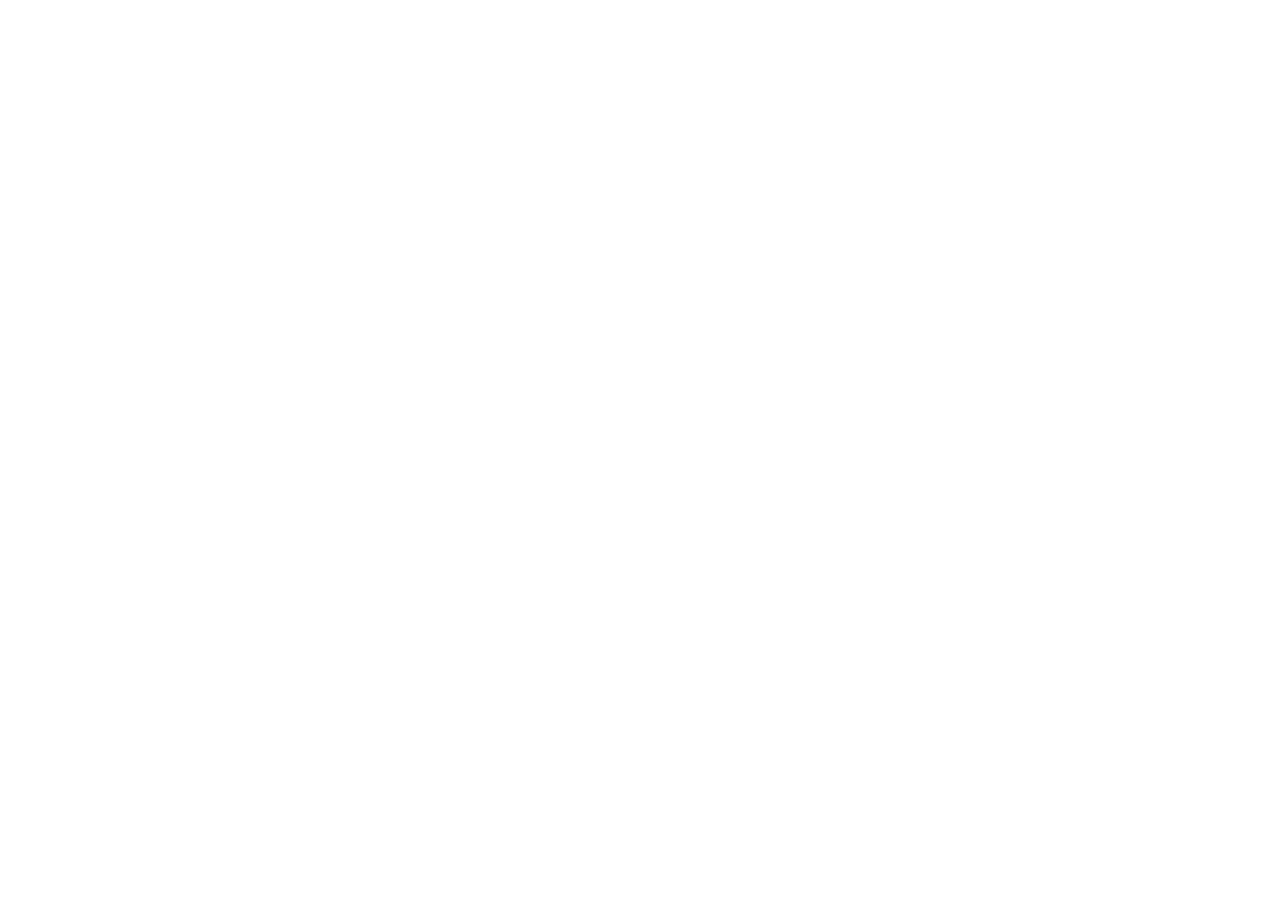
==== commit f1069f19: "Update main link to google site" ====
--- a/index.html
+++ b/index.html
@@ -1,67 +1,13 @@
 <!DOCTYPE html>
 <html>
-
 <head>
-  <meta charset='utf-8'>
-  <meta name='viewport' content='width=device-width'>
-  <title>Support</title>
-  <link rel="preconnect" href="https://fonts.googleapis.com">
-  <link rel="preconnect" href="https://fonts.gstatic.com" crossorigin>
-  <link href="https://fonts.googleapis.com/css2?family=Roboto&display=swap" rel="stylesheet">
-  <style>
-    .topnav {
-      overflow: hidden;
-      background-color: #333;
-    }
-
-    .topnav .logo {
-      float: left;
-      color: #f2f2f2;
-      text-align: center;
-      padding: 4px 30px;
-      text-decoration: none;
-      font-size: 30px;
-      font-family: 'Century Gothic';
-      src: url('/CenturyGothic.ttf') format('truetype');
-      line-height: 0;
-    }
-    .content {
-      font-family: 'Roboto', sans-serif;
-      padding: 1em;
-      margin-left: 12%;
-      margin-right: 12%;
-    }
-
-    strong {
-      font-family: 'Century Gothic';
-    }
-
-    h1 {
-      font-family: 'Century Gothic';
-      margin-bottom: 50px;
-    }
-
-    h3 {
-      margin-top: 50px;
-    }
-
-    .content p {
-      line-height: 30px;
-    }
-
-    li {
-      line-height: 30px;
-    }
-  </style>
+<link rel="canonical" href=""/>
+<meta http-equiv="content-type" content="text/html; charset=utf-8" />
+<meta http-equiv="refresh" content="0;url=https://sites.google.com/view/arrkka/home" />
 </head>
-
 <body>
-  <div class="topnav">
-    <p class="logo">ARRKKA</p>
-  </div>
-  <div class="content">
-    <p><a href="./cs">ColorSweeper</a></p>
-  </div>
+    <h1>Redirecting...</h1>
+      <a href="https://sites.google.com/view/arrkka/home">Click here if you are not redirected.<a>
+      <script>location='https://sites.google.com/view/arrkka/home'</script>
 </body>
-
-</html>
+</html>